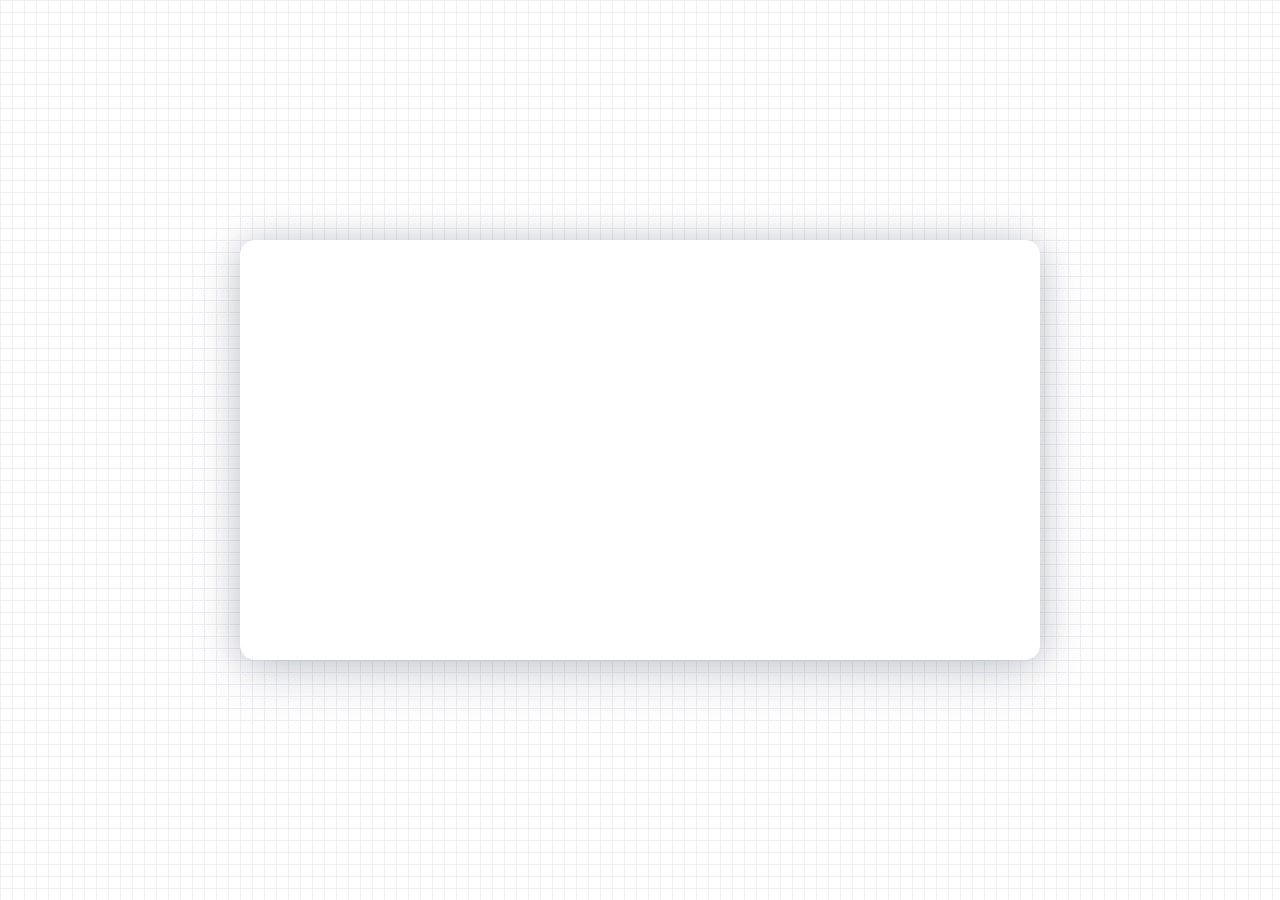
==== play.html @ 61652d92 "Add play page shell" ====
<!doctype html>
<html lang="ko">
<head>
  <meta charset="utf-8" />
  <meta name="viewport" content="width=device-width, initial-scale=1" />
  <meta name="color-scheme" content="light" />
  <title>pc 부품 선택안</title>
  <style>
    :root {
      --grid-line: #edf0f3;
    }

    * {
      box-sizing: border-box;
    }

    html {
      min-height: 100%;
    }

    body {
      min-height: 100vh;
      margin: 0;
      display: grid;
      place-items: center;
      padding: 24px;
      background-color: #fff;
      background-image:
        linear-gradient(var(--grid-line) 1px, transparent 1px),
        linear-gradient(90deg, var(--grid-line) 1px, transparent 1px);
      background-size: 12px 12px;
      color: #061633;
      font-family: Arial, sans-serif;
    }

    .play-panel {
      width: min(800px, 100%);
      min-height: 420px;
      border: 0;
      border-radius: 15px;
      background: #ffffff;
      box-shadow:
        0 0 34px rgba(6, 22, 51, .18),
        0 18px 60px rgba(6, 22, 51, .12);
    }
  </style>
</head>
<body>
  <main class="play-panel" aria-label="플레이 영역"></main>
</body>
</html>
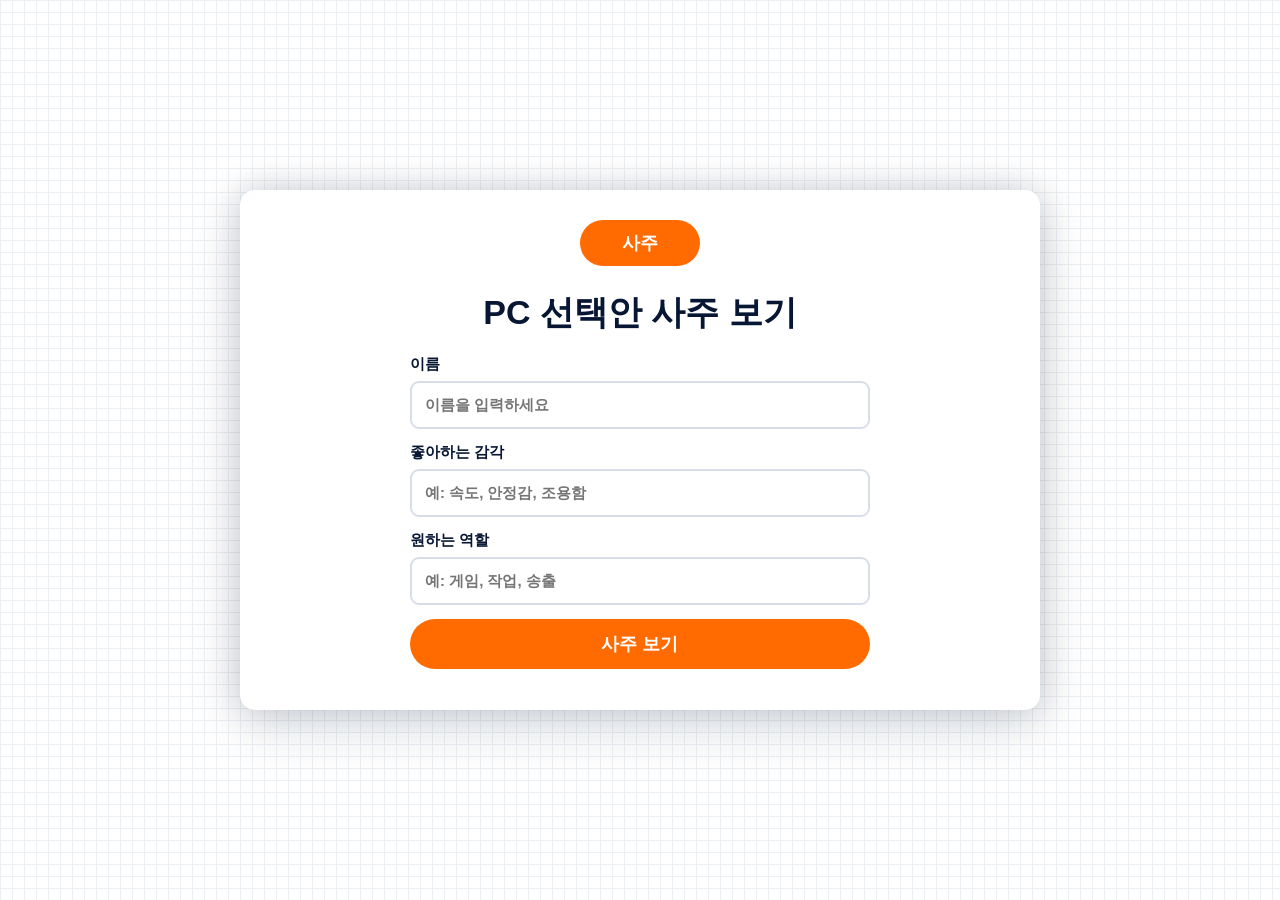
==== commit bd48d144: "Add saju play image picker" ====
--- a/play.html
+++ b/play.html
@@ -8,6 +8,9 @@
   <style>
     :root {
       --grid-line: #edf0f3;
+      --orange: #ff6b00;
+      --navy: #061633;
+      --muted: #667085;
     }
 
     * {
@@ -29,23 +32,458 @@
         linear-gradient(var(--grid-line) 1px, transparent 1px),
         linear-gradient(90deg, var(--grid-line) 1px, transparent 1px);
       background-size: 12px 12px;
-      color: #061633;
-      font-family: Arial, sans-serif;
+      color: var(--navy);
+      font-family: Arial, "Malgun Gothic", sans-serif;
+    }
+
+    button,
+    input {
+      font: inherit;
     }
 
     .play-panel {
       width: min(800px, 100%);
-      min-height: 420px;
+      min-height: 520px;
       border: 0;
       border-radius: 15px;
       background: #ffffff;
       box-shadow:
         0 0 34px rgba(6, 22, 51, .18),
         0 18px 60px rgba(6, 22, 51, .12);
+      padding: 30px;
+    }
+
+    .play-tabs {
+      position: relative;
+      display: flex;
+      justify-content: center;
+      gap: 18px;
+      margin-bottom: 26px;
+    }
+
+    .play-tab {
+      min-width: 120px;
+      border: 0;
+      border-radius: 999px;
+      padding: 11px 18px;
+      color: #fff;
+      background: var(--navy);
+      font-size: 18px;
+      font-weight: 700;
+      cursor: pointer;
+    }
+
+    .play-tab.is-active {
+      background: var(--orange);
+    }
+
+    .saju-step {
+      display: grid;
+      gap: 22px;
+      justify-items: center;
+    }
+
+    .saju-step[hidden] {
+      display: none;
+    }
+
+    .saju-title {
+      margin: 0;
+      color: var(--navy);
+      font-size: 34px;
+      font-weight: 800;
+      text-align: center;
+      line-height: 1.2;
+    }
+
+    .saju-form {
+      display: grid;
+      gap: 14px;
+      width: min(460px, 100%);
+    }
+
+    .saju-field {
+      display: grid;
+      gap: 7px;
+      color: var(--navy);
+      font-size: 15px;
+      font-weight: 700;
+    }
+
+    .saju-field input {
+      width: 100%;
+      min-height: 48px;
+      border: 2px solid #d8dee8;
+      border-radius: 9px;
+      padding: 10px 13px;
+      color: var(--navy);
+      background: #fff;
+      outline: none;
+    }
+
+    .saju-field input:focus {
+      border-color: var(--orange);
+    }
+
+    .saju-primary-button,
+    .saju-secondary-button {
+      min-height: 50px;
+      border: 0;
+      border-radius: 999px;
+      padding: 12px 26px;
+      color: #fff;
+      background: var(--orange);
+      font-size: 18px;
+      font-weight: 800;
+      cursor: pointer;
+    }
+
+    .saju-secondary-button {
+      background: var(--navy);
+    }
+
+    .saju-loading {
+      display: grid;
+      place-items: center;
+      width: 170px;
+      height: 170px;
+      border-radius: 50%;
+      color: var(--orange);
+      background:
+        radial-gradient(circle at center, #fff 48%, transparent 50%),
+        conic-gradient(from 0deg, var(--orange), #ffd166, var(--navy), var(--orange));
+      animation: spin 1.1s linear infinite;
+    }
+
+    .saju-loading::after {
+      content: "";
+      width: 92px;
+      height: 92px;
+      border-radius: 50%;
+      background: #fff;
+      box-shadow: inset 0 0 0 2px rgba(6, 22, 51, .08);
+    }
+
+    .saju-loading-text {
+      margin: 0;
+      color: var(--muted);
+      font-size: 17px;
+      font-weight: 700;
+      text-align: center;
+    }
+
+    .saju-result-list {
+      display: grid;
+      gap: 12px;
+      width: 100%;
+    }
+
+    .saju-result-card {
+      display: grid;
+      grid-template-columns: minmax(140px, .7fr) 92px minmax(0, 1fr);
+      align-items: center;
+      gap: 16px;
+      min-height: 116px;
+      padding: 12px 18px;
+      border: 1px solid #d8dee8;
+      border-radius: 12px;
+      background: #fff;
+    }
+
+    .saju-result-label {
+      color: var(--navy);
+      font-size: 17px;
+      font-weight: 800;
+      text-align: right;
+    }
+
+    .saju-partner-image {
+      width: 86px;
+      height: 86px;
+      border: 1px solid #d8dee8;
+      border-radius: 12px;
+      object-fit: cover;
+      background: #f5f7fb;
+    }
+
+    .saju-partner-name {
+      color: var(--navy);
+      font-size: 23px;
+      font-weight: 800;
+      overflow-wrap: anywhere;
+    }
+
+    .saju-actions {
+      display: flex;
+      flex-wrap: wrap;
+      justify-content: center;
+      gap: 10px;
+    }
+
+    .copy-toast {
+      position: fixed;
+      left: 50%;
+      bottom: 34px;
+      z-index: 50;
+      transform: translate(-50%, 10px);
+      padding: 14px 24px;
+      color: #fff;
+      background: rgba(6, 22, 51, .92);
+      border-radius: 999px;
+      box-shadow: 0 10px 24px rgba(6, 22, 51, .22);
+      font-size: 18px;
+      font-weight: 800;
+      line-height: 1;
+      opacity: 0;
+      pointer-events: none;
+      transition: opacity .16s ease, transform .16s ease;
+    }
+
+    .copy-toast.is-visible {
+      opacity: 1;
+      transform: translate(-50%, 0);
+    }
+
+    @keyframes spin {
+      to {
+        transform: rotate(360deg);
+      }
+    }
+
+    @media (max-width: 640px) {
+      body {
+        padding: 14px;
+      }
+
+      .play-panel {
+        padding: 22px 16px;
+      }
+
+      .saju-title {
+        font-size: 26px;
+      }
+
+      .saju-result-card {
+        grid-template-columns: 78px minmax(0, 1fr);
+        gap: 12px;
+      }
+
+      .saju-result-label {
+        grid-column: 1 / -1;
+        text-align: left;
+      }
+
+      .saju-partner-image {
+        width: 78px;
+        height: 78px;
+      }
     }
   </style>
 </head>
 <body>
-  <main class="play-panel" aria-label="플레이 영역"></main>
+  <main class="play-panel" aria-label="플레이 영역">
+    <nav class="play-tabs" aria-label="플레이 보기">
+      <button class="play-tab is-active" type="button" aria-current="page">사주</button>
+    </nav>
+
+    <section class="saju-step is-active" data-saju-step="form" aria-label="사주 입력">
+      <h1 class="saju-title">PC 선택안 사주 보기</h1>
+      <form id="sajuForm" class="saju-form">
+        <label class="saju-field">
+          <span>이름</span>
+          <input id="sajuName" type="text" placeholder="이름을 입력하세요" autocomplete="name" />
+        </label>
+        <label class="saju-field">
+          <span>좋아하는 감각</span>
+          <input id="sajuInsight" type="text" placeholder="예: 속도, 안정감, 조용함" />
+        </label>
+        <label class="saju-field">
+          <span>원하는 역할</span>
+          <input id="sajuAffiliation" type="text" placeholder="예: 게임, 작업, 송출" />
+        </label>
+        <button class="saju-primary-button" type="submit">사주 보기</button>
+      </form>
+    </section>
+
+    <section class="saju-step" data-saju-step="loading" aria-label="사주 계산 중" hidden>
+      <div class="saju-loading" aria-hidden="true"></div>
+      <p class="saju-loading-text">미래의 인연을 불러오는 중...</p>
+    </section>
+
+    <section class="saju-step" data-saju-step="result" aria-label="사주 결과" hidden>
+      <h1 id="sajuResultTitle" class="saju-title">미래 결과</h1>
+      <div id="sajuResultList" class="saju-result-list"></div>
+      <div class="saju-actions">
+        <button id="sajuCopyButton" class="saju-secondary-button" type="button">결과 복사</button>
+        <button id="sajuRetryButton" class="saju-primary-button" type="button">다시 하기</button>
+      </div>
+    </section>
+  </main>
+
+  <div id="copyToast" class="copy-toast" role="status" aria-live="polite" hidden>복사 완료</div>
+
+  <script>
+    const sajuForm = document.getElementById("sajuForm");
+    const sajuNameInput = document.getElementById("sajuName");
+    const sajuResultTitle = document.getElementById("sajuResultTitle");
+    const sajuResultList = document.getElementById("sajuResultList");
+    const sajuRetryButton = document.getElementById("sajuRetryButton");
+    const sajuCopyButton = document.getElementById("sajuCopyButton");
+    const copyToast = document.getElementById("copyToast");
+    const sajuResultLabels = [
+      "미래 연인",
+      "미래 배우자",
+      "운명의 라이벌",
+      "인생 멘토",
+      "인생 동료",
+      "롤모델",
+      "반면교사",
+      "사업 파트너",
+      "상사",
+      "부하"
+    ];
+    const fallbackPartners = [
+      { name: "AI 비서", image: "playingimage/AI 비서.png" },
+      { name: "해커", image: "playingimage/해커.png" },
+      { name: "현자", image: "playingimage/현자.png" }
+    ];
+    const sajuState = {
+      name: "",
+      results: [],
+      timer: null
+    };
+
+    sajuForm.addEventListener("submit", startSajuReading);
+    sajuRetryButton.addEventListener("click", resetSajuReading);
+    sajuCopyButton.addEventListener("click", copySajuResult);
+
+    function startSajuReading(event) {
+      event.preventDefault();
+      const fields = Array.from(sajuForm.querySelectorAll("input"));
+      if (fields.some((field) => !field.value.trim())) {
+        showCopyToast("빈 칸을 채워주세요");
+        return;
+      }
+
+      sajuState.name = sajuNameInput.value.trim();
+      setSajuStep("loading");
+      window.clearTimeout(sajuState.timer);
+      sajuState.timer = window.setTimeout(showSajuResult, 900);
+    }
+
+    async function showSajuResult() {
+      window.clearTimeout(sajuState.timer);
+      const results = await pickSajuResults();
+      sajuState.results = results;
+      sajuResultTitle.textContent = `${sajuState.name}의 미래`;
+      sajuResultList.innerHTML = results.map((result) => `
+        <div class="saju-result-card">
+          <span class="saju-result-label">${escapeHtml(result.label)} :</span>
+          <img class="saju-partner-image" src="${escapeAttr(result.person.image)}" alt="${escapeAttr(result.person.name)}" />
+          <strong class="saju-partner-name">${escapeHtml(result.person.name)}</strong>
+        </div>
+      `).join("");
+      setSajuStep("result");
+    }
+
+    function resetSajuReading() {
+      window.clearTimeout(sajuState.timer);
+      sajuState.results = [];
+      setSajuStep("form");
+    }
+
+    function setSajuStep(step) {
+      document.querySelectorAll("[data-saju-step]").forEach((panel) => {
+        const active = panel.dataset.sajuStep === step;
+        panel.hidden = !active;
+        panel.classList.toggle("is-active", active);
+      });
+    }
+
+    async function pickSajuResults() {
+      const partners = await loadSajuPartners();
+      const shuffled = shuffle(partners);
+      return sajuResultLabels.map((label, index) => ({
+        label,
+        person: shuffled[index % shuffled.length]
+      }));
+    }
+
+    async function loadSajuPartners() {
+      try {
+        const response = await fetch(`playingimage/images.json?v=${Date.now()}`, { cache: "no-store" });
+        const data = await response.json();
+        const unique = new Map();
+        (Array.isArray(data) ? data : []).forEach((item) => {
+          const image = String(item.image || "");
+          const name = String(item.name || "").trim() || fileNameFromPath(image);
+          if (!name || !image.startsWith("playingimage/")) return;
+          unique.set(image, { name, image });
+        });
+        if (unique.size) return Array.from(unique.values());
+      } catch (error) {
+        console.warn(error);
+      }
+      return fallbackPartners;
+    }
+
+    function shuffle(items) {
+      const array = items.slice();
+      for (let index = array.length - 1; index > 0; index -= 1) {
+        const swapIndex = Math.floor(Math.random() * (index + 1));
+        [array[index], array[swapIndex]] = [array[swapIndex], array[index]];
+      }
+      return array;
+    }
+
+    async function copySajuResult() {
+      if (!sajuState.results.length) return;
+      const text = [
+        sajuResultTitle.textContent,
+        ...sajuState.results.map((result) => `${result.label}: ${result.person.name}`)
+      ].join("\n");
+      await copyText(text);
+      showCopyToast("복사 완료");
+    }
+
+    async function copyText(text) {
+      if (navigator.clipboard?.writeText) {
+        await navigator.clipboard.writeText(text);
+        return;
+      }
+      const textarea = document.createElement("textarea");
+      textarea.value = text;
+      textarea.setAttribute("readonly", "");
+      textarea.style.position = "fixed";
+      textarea.style.left = "-9999px";
+      document.body.append(textarea);
+      textarea.select();
+      document.execCommand("copy");
+      textarea.remove();
+    }
+
+    function showCopyToast(message) {
+      copyToast.textContent = message;
+      copyToast.hidden = false;
+      copyToast.classList.add("is-visible");
+      clearTimeout(showCopyToast.timer);
+      showCopyToast.timer = setTimeout(() => {
+        copyToast.classList.remove("is-visible");
+        copyToast.hidden = true;
+      }, 1400);
+    }
+
+    function fileNameFromPath(path) {
+      return decodeURIComponent(String(path).split("/").pop()?.replace(/\.[^.]+$/, "") || "");
+    }
+
+    function escapeHtml(value) {
+      return String(value ?? "").replace(/[&<>"]/g, (char) => ({ "&": "&amp;", "<": "&lt;", ">": "&gt;", "\"": "&quot;" }[char]));
+    }
+
+    function escapeAttr(value) {
+      return String(value ?? "").replace(/["'\\]/g, "");
+    }
+  </script>
 </body>
 </html>
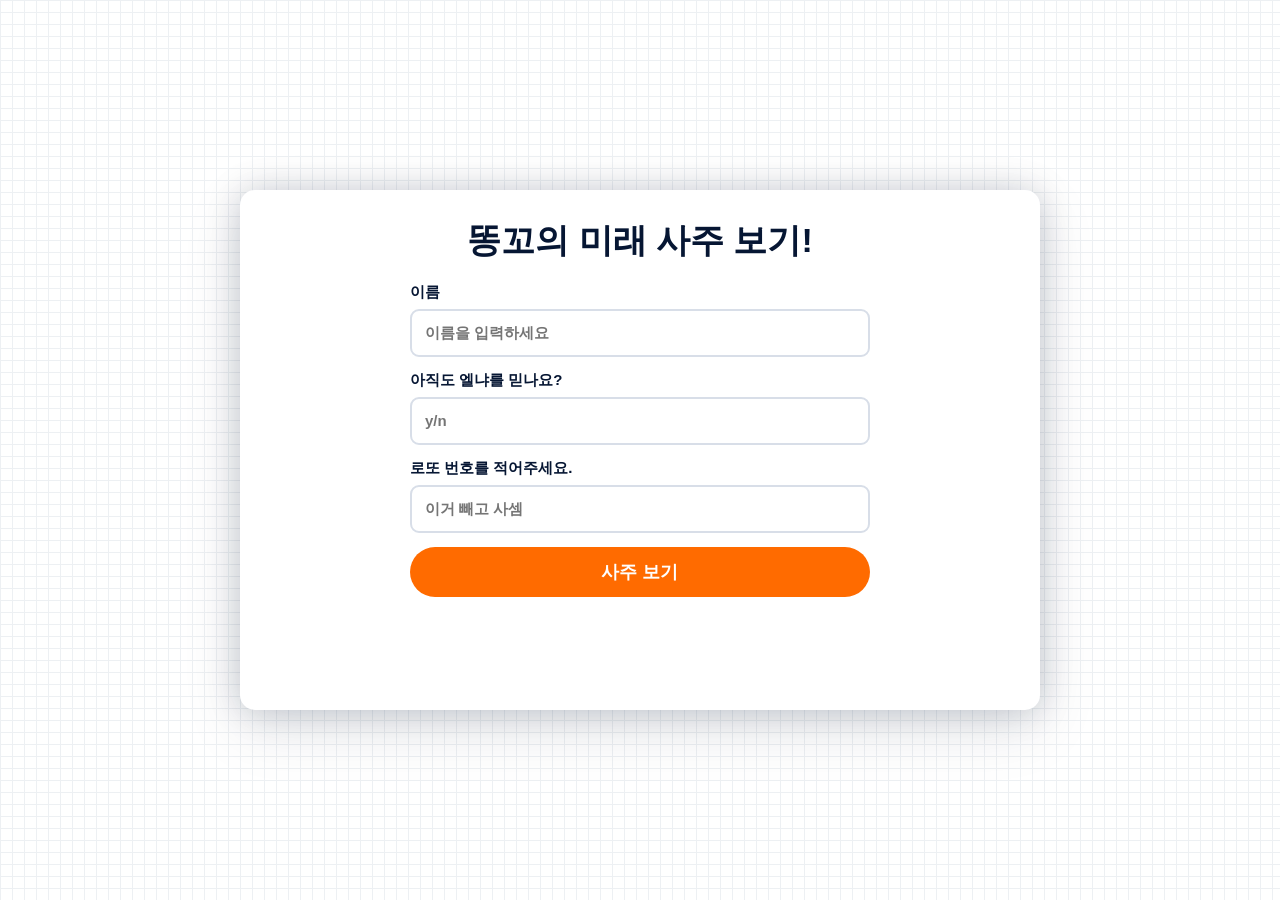
==== commit 6871ba6e: "Update saju play flow" ====
--- a/play.html
+++ b/play.html
@@ -53,30 +53,6 @@
       padding: 30px;
     }
 
-    .play-tabs {
-      position: relative;
-      display: flex;
-      justify-content: center;
-      gap: 18px;
-      margin-bottom: 26px;
-    }
-
-    .play-tab {
-      min-width: 120px;
-      border: 0;
-      border-radius: 999px;
-      padding: 11px 18px;
-      color: #fff;
-      background: var(--navy);
-      font-size: 18px;
-      font-weight: 700;
-      cursor: pointer;
-    }
-
-    .play-tab.is-active {
-      background: var(--orange);
-    }
-
     .saju-step {
       display: grid;
       gap: 22px;
@@ -142,34 +118,12 @@
       background: var(--navy);
     }
 
-    .saju-loading {
-      display: grid;
-      place-items: center;
-      width: 170px;
-      height: 170px;
-      border-radius: 50%;
-      color: var(--orange);
-      background:
-        radial-gradient(circle at center, #fff 48%, transparent 50%),
-        conic-gradient(from 0deg, var(--orange), #ffd166, var(--navy), var(--orange));
-      animation: spin 1.1s linear infinite;
-    }
-
-    .saju-loading::after {
-      content: "";
-      width: 92px;
-      height: 92px;
-      border-radius: 50%;
-      background: #fff;
-      box-shadow: inset 0 0 0 2px rgba(6, 22, 51, .08);
-    }
-
-    .saju-loading-text {
-      margin: 0;
-      color: var(--muted);
-      font-size: 17px;
-      font-weight: 700;
-      text-align: center;
+    .saju-loading-video {
+      width: min(520px, 100%);
+      border-radius: 15px;
+      background: #f5f7fb;
+      box-shadow: 0 10px 24px rgba(6, 22, 51, .14);
+      object-fit: cover;
     }
 
     .saju-result-list {
@@ -244,12 +198,6 @@
       transform: translate(-50%, 0);
     }
 
-    @keyframes spin {
-      to {
-        transform: rotate(360deg);
-      }
-    }
-
     @media (max-width: 640px) {
       body {
         padding: 14px;
@@ -282,32 +230,27 @@
 </head>
 <body>
   <main class="play-panel" aria-label="플레이 영역">
-    <nav class="play-tabs" aria-label="플레이 보기">
-      <button class="play-tab is-active" type="button" aria-current="page">사주</button>
-    </nav>
-
     <section class="saju-step is-active" data-saju-step="form" aria-label="사주 입력">
-      <h1 class="saju-title">PC 선택안 사주 보기</h1>
+      <h1 class="saju-title">똥꼬의 미래 사주 보기!</h1>
       <form id="sajuForm" class="saju-form">
         <label class="saju-field">
           <span>이름</span>
           <input id="sajuName" type="text" placeholder="이름을 입력하세요" autocomplete="name" />
         </label>
         <label class="saju-field">
-          <span>좋아하는 감각</span>
-          <input id="sajuInsight" type="text" placeholder="예: 속도, 안정감, 조용함" />
+          <span>아직도 엘냐를 믿나요?</span>
+          <input id="sajuInsight" type="text" placeholder="y/n" />
         </label>
         <label class="saju-field">
-          <span>원하는 역할</span>
-          <input id="sajuAffiliation" type="text" placeholder="예: 게임, 작업, 송출" />
+          <span>로또 번호를 적어주세요.</span>
+          <input id="sajuAffiliation" type="text" placeholder="이거 빼고 사셈" />
         </label>
         <button class="saju-primary-button" type="submit">사주 보기</button>
       </form>
     </section>
 
     <section class="saju-step" data-saju-step="loading" aria-label="사주 계산 중" hidden>
-      <div class="saju-loading" aria-hidden="true"></div>
-      <p class="saju-loading-text">미래의 인연을 불러오는 중...</p>
+      <video id="sajuLoadingVideo" class="saju-loading-video" src="playingimage/Loading.mp4" muted playsinline preload="auto"></video>
     </section>
 
     <section class="saju-step" data-saju-step="result" aria-label="사주 결과" hidden>
@@ -329,6 +272,7 @@
     const sajuResultList = document.getElementById("sajuResultList");
     const sajuRetryButton = document.getElementById("sajuRetryButton");
     const sajuCopyButton = document.getElementById("sajuCopyButton");
+    const sajuLoadingVideo = document.getElementById("sajuLoadingVideo");
     const copyToast = document.getElementById("copyToast");
     const sajuResultLabels = [
       "미래 연인",
@@ -367,12 +311,15 @@
 
       sajuState.name = sajuNameInput.value.trim();
       setSajuStep("loading");
+      sajuLoadingVideo.currentTime = 0;
       window.clearTimeout(sajuState.timer);
-      sajuState.timer = window.setTimeout(showSajuResult, 900);
+      sajuState.timer = window.setTimeout(showSajuResult, 4000);
+      sajuLoadingVideo.play().catch(() => {});
     }
 
     async function showSajuResult() {
       window.clearTimeout(sajuState.timer);
+      sajuLoadingVideo.pause();
       const results = await pickSajuResults();
       sajuState.results = results;
       sajuResultTitle.textContent = `${sajuState.name}의 미래`;
@@ -388,6 +335,8 @@
 
     function resetSajuReading() {
       window.clearTimeout(sajuState.timer);
+      sajuLoadingVideo.pause();
+      sajuLoadingVideo.currentTime = 0;
       sajuState.results = [];
       setSajuStep("form");
     }
